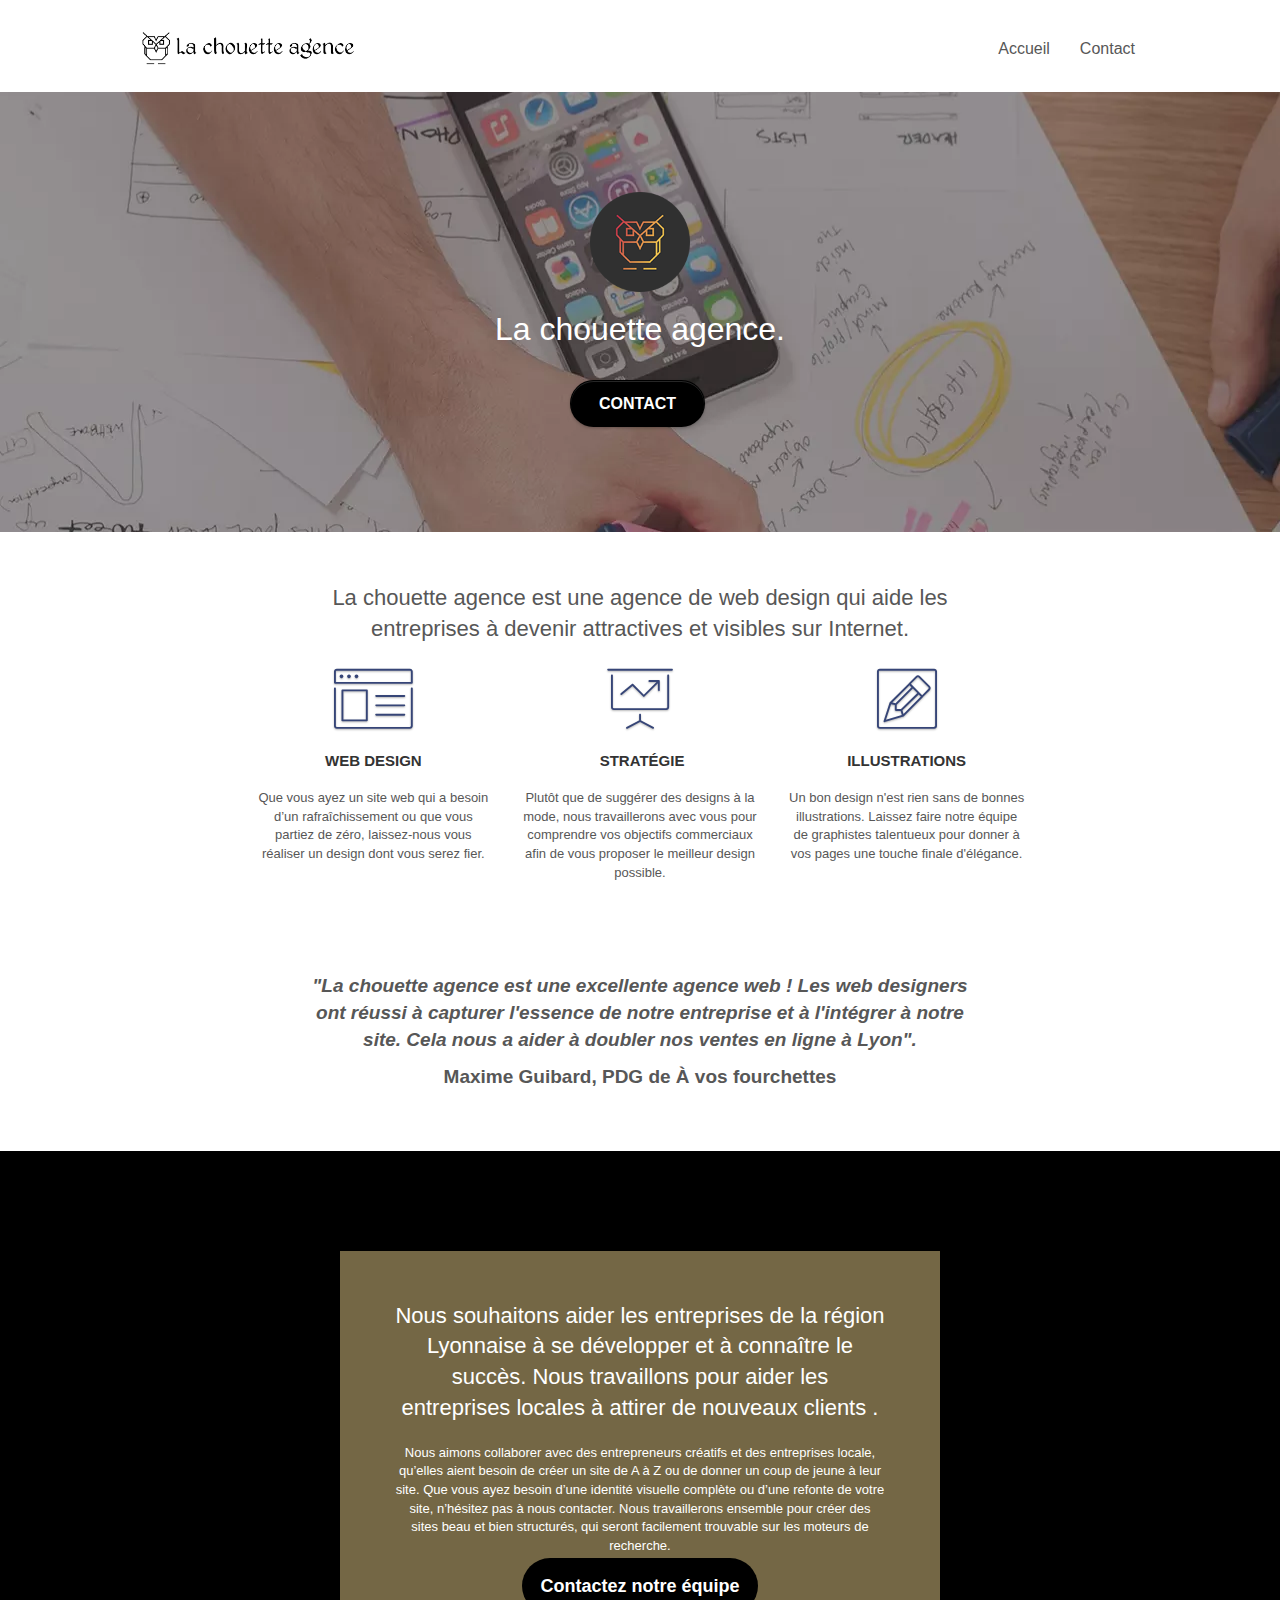
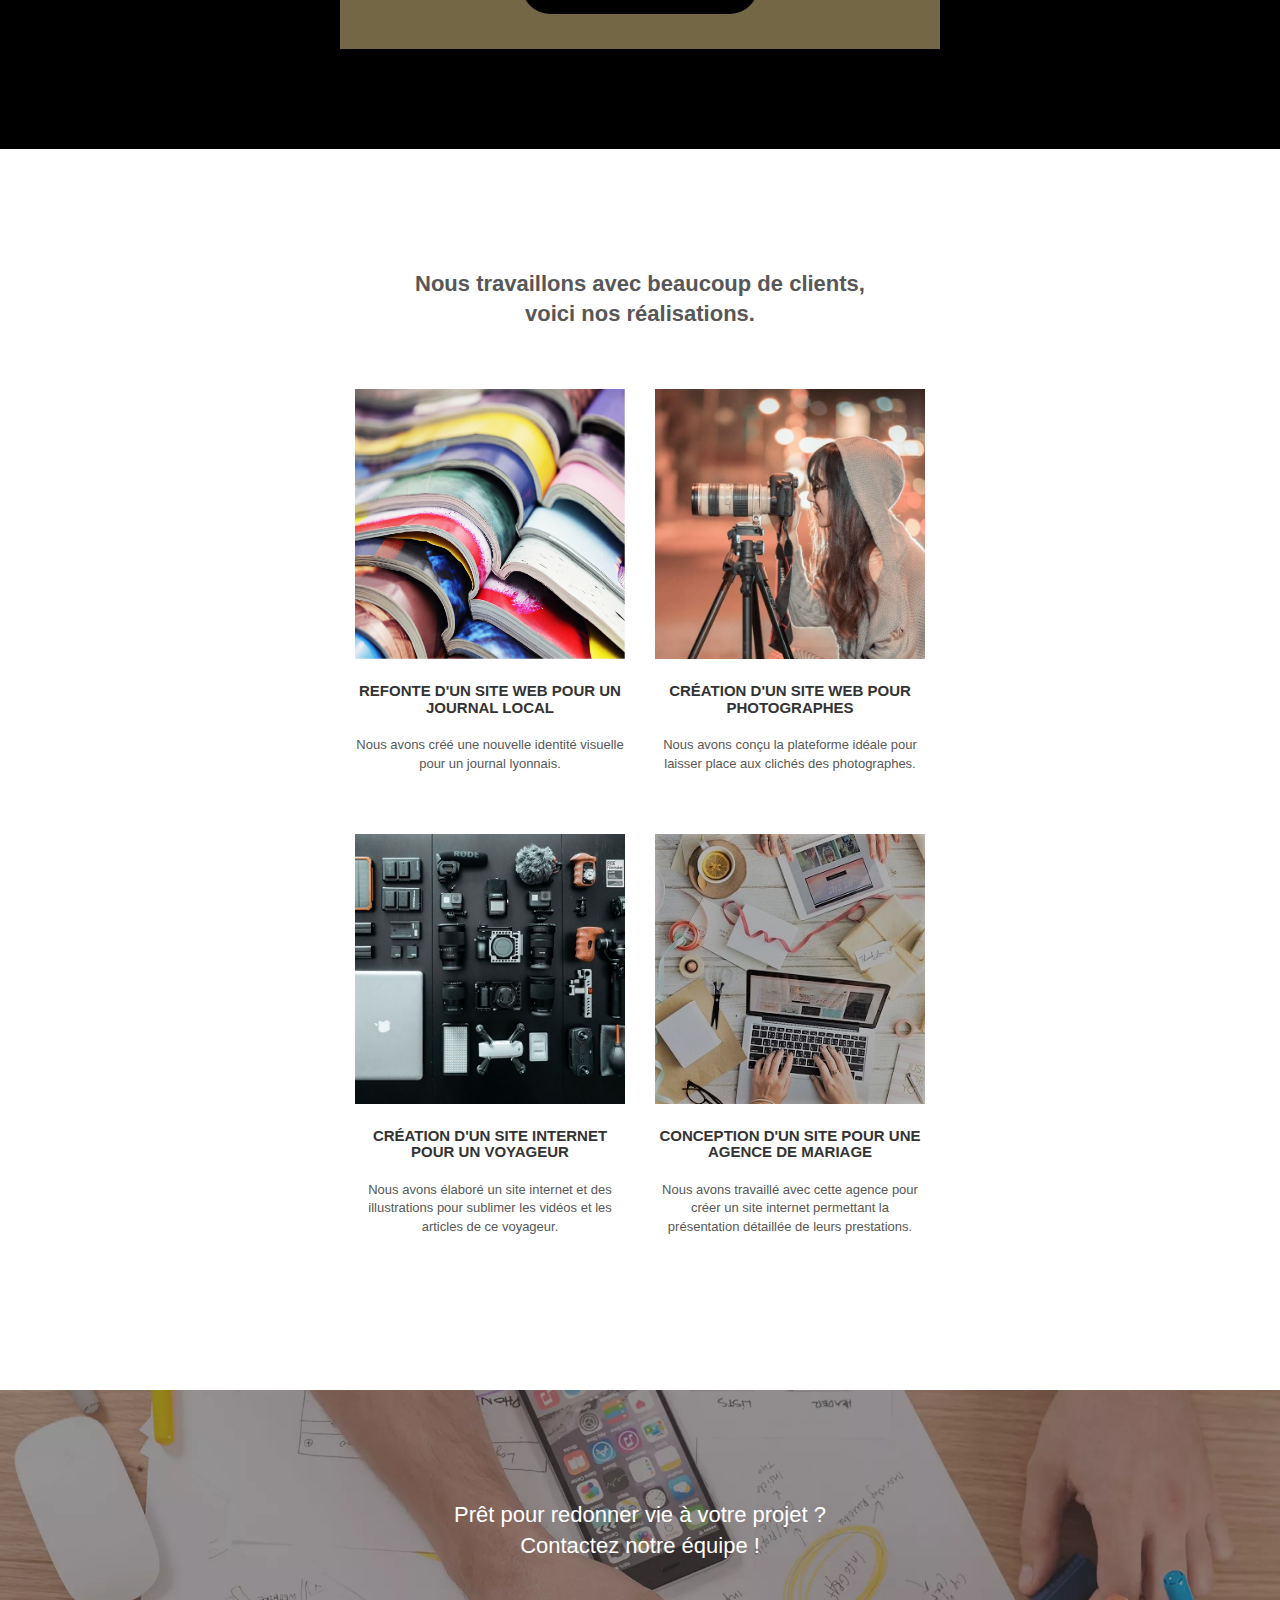
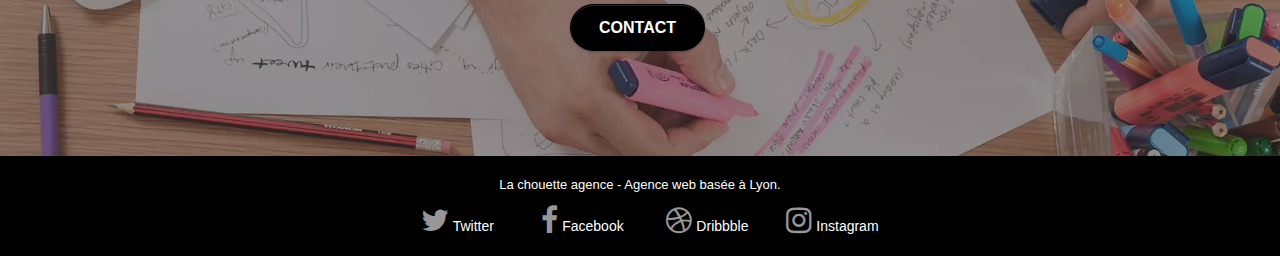
==== index.html @ ac3e1e97 "affichage des bannières" ====
<!DOCTYPE html>
<html lang="fr">
<head>
    <meta charset="utf-8">
	<meta name="description"
    content="La chouette agence est une entreprise de webdesign à Lyon qui aide les entreprises a développer leur image et leur image et leur branding sur internet."
    />
    <meta name="keywords" content="seo, google, chouette, site web, création, site internet, agence design Lyon, agence design Lyonnaise">
    <meta name="viewport" content="width=device-width, initial-scale=1.0, viewport-fit=cover">
    <link rel="shortcut icon" type="image/png" href="favicon.jpg">
    
	<link rel="stylesheet" type="text/css" href="./css/bootstrap.css">
	<link rel="stylesheet" type="text/css" href="./css/style.css">
	<link rel="stylesheet" type="text/css" href="./css/font-awesome.css">
	<link rel="stylesheet" type="text/css" href="./css/et-line.css">
	
    
	<script src="./js/jquery-2.1.0.js"></script>
	<script src="./js/bootstrap.js"></script>
	<script src="./js/blocs.js"></script>
	<script src="./js/jquery.touchSwipe.js" defer></script>
	<script src="./js/gmaps.js"></script>

    <title>La Chouette agence - Entreprise de web design à Lyon</title>	

    
<!-- Analytics -->

<!-- Analytics END -->
    
</head>
<body>
<!-- Principal conteneur -->
<div class="page-container"> </div>
    
<!-- bloc-0 -->
<header class="bloc bgc-white l-bloc" id="bloc-0">
        <div class="container bloc-sm">
        <nav class="navbar row">
            <div class="navbar-header">
            <a class="navbar-brand" href="index.html"
                ><img
                src="/img/la-chouette-agence.png"
                alt="Bannière - La chouette Agence"
                height="40"
            /></a>
            <button
                id="nav-toggle"
                type="button"
                class="ui-navbar-toggle navbar-toggle"
                data-toggle="collapse"
                data-target=".navbar-1"
            >
                <span class="sr-only">Toggle navigation</span
                ><span class="icon-bar"></span><span class="icon-bar"></span
                ><span class="icon-bar"></span>
            </button>
            </div>
            <div class="collapse navbar-collapse navbar-1 special-dropdown-nav">
            <ul class="site-navigation nav navbar-nav">
                <li>
                <a href="index.html">Accueil</a>
                </li>
                <li>
                <a href="page2.html">Contact</a>
                </li>
            </ul>
            </div>
        </nav>
        </div>
    </header>
<!-- bloc-0 END -->

<!-- bloc-1-presentation -->
<main>
	<section
	class="
		bloc
		bgc-dark-slate-blue
		bg-banniere
		d-bloc
		bg-t-edge
		bloc-bg-texture
		texture-paper
		b-parallax
	"
	id="bloc-1-hero"
	>
	<div class="container bloc-lg">
		<div class="row tight-width-whitespace">
		<div class="col-sm-12">
			<img
			src="./img/logo.png"
			class="center-block image-resize-mode"
			width="100"
			alt="Logo - La chouette Agence"
			/>
			<h1 class="text-center hero-bloc-text tc-white">
			La chouette agence.
			</h1>
			<div class="text-center">
			<a
				href="page2.html"
				class="
				btn btn-lg btn-clean btn-rd
				cta-hero
				btn-atomic-tangerine
				"
				id="cta-hero"
				>Contact</a
			>
			</div>
		</div>
		</div>
	</div>
	</section>
<!-- bloc-1-presentation END -->

<!-- bloc-2-services -->
<section class="bloc bgc-white l-bloc" id="bloc-2-services">
	<div class="container bloc-md">
	<div class="row">
		<div class="col-sm-12 text-center">
		<p class="slogan">
			La chouette agence est une agence de web design qui aide les
			entreprises à devenir attractives et visibles sur Internet.
		</p>
		</div>
	</div>
	<div class="row voffset-lg med-width-whitespace">
		<div class="col-sm-4">
		<div class="text-center">
			<span
			class="
				et-icon-browser
				sm-shadow
				icon-dark-slate-blue
				icons
				icon-lg
			"
			></span>
		</div>
		<h3 class="mg-md text-center">Web design</h3>
		<p class="text-center">
			Que vous ayez un site web qui a besoin d&rsquo;un
			rafraîchissement ou que vous partiez de zéro, laissez-nous
			vous réaliser un design dont vous serez fier.
		</p>
		</div>
		<div class="col-sm-4">
		<div class="text-center">
			<span
			class="
				et-icon-presentation
				sm-shadow
				icon-dark-slate-blue
				icons
				icon-lg
			"
			></span>
		</div>
		<h3 class="mg-md text-center">&nbsp;Stratégie</h3>
		<p class="text-center">
			Plutôt que de suggérer des designs à la mode, nous
			travaillerons avec vous pour comprendre vos objectifs
			commerciaux afin de vous proposer le meilleur design
			possible.<br />
		</p>
		</div>
		<div class="col-sm-4">
		<div class="text-center">
			<span
			class="
				et-icon-edit
				sm-shadow
				icon-dark-slate-blue
				icons
				icon-lg
			"
			></span>
		</div>
		<h3 class="mg-md text-center">Illustrations</h3>
		<p class="text-center">
			Un bon design n'est rien sans de bonnes illustrations. Laissez
			faire notre équipe de graphistes talentueux pour donner à vos
			pages une touche finale d'élégance.
		</p>
		</div>
	</div>
	<div class="row voffset-lg voffset">
		<div class="col-xs-12 col-md-8 col-md-offset-2 text-center">
		<p class="citation">
			"La chouette agence est une excellente agence web ! Les web
			designers ont réussi à capturer l'essence de notre entreprise
			et à l'intégrer à notre site. Cela nous a aider à doubler nos
			ventes en ligne à Lyon".
		</p>
		<p class="citation-author">
			Maxime Guibard, PDG de À vos fourchettes
		</p>
		</div>
	</div>
	</div>
</section>
<!-- bloc-2-services END -->

<!-- bloc-3-what-i-do -->
<section
class="
bloc
tc-white
bgc-atomic-tangerine
bg-presentation
d-bloc
bloc-bg-texture
texture-paper
b-parallax
"
id="bloc-3-what-i-do"
>
<div class="container bloc-lg">
<div class="row tight-width-whitespace black-background">
	<div class="col-sm-12">
	<h2 class="mg-md text-center tc-white">
		Nous souhaitons aider les entreprises de la région Lyonnaise à
		se développer et à connaître le succès. Nous travaillons pour
		aider les entreprises locales à attirer de nouveaux clients
		.<br />
	</h2>
	<p class="text-center white">
		Nous aimons collaborer avec des entrepreneurs créatifs et des
		entreprises locale, qu’elles aient besoin de créer un site de
		A à Z ou de donner un coup de jeune à leur site. Que vous ayez
		besoin d’une identité visuelle complète ou d’une refonte de
		votre site, n’hésitez pas à nous contacter. Nous travaillerons
		ensemble pour créer des sites beau et bien structurés, qui
		seront facilement trouvable sur les moteurs de recherche.
		<br /><br /><a class="ltc-white bold-link" href="page2.html"
		>Contactez notre équipe</a
		><br />
	</p>
	</div>
</div>
</div>
</section>
<!-- bloc-3-what-i-do END -->

<!-- bloc-4-portfolio -->
<section
class="bloc bgc-white bg-&-h2-bg bg-repeat l-bloc"
id="bloc-4-portfolio"
>
<div class="container bloc-lg">
<div class="row">
	<div class="col-sm-12 text-center">
	<h2 class="portfolio">
		Nous travaillons avec beaucoup de clients, <br />voici nos réalisations.
	</h2>
	</div>
</div>
<div class="row tight-width-whitespace portfolio-row">
	<div class="col-sm-6">
	<a
		href="#"
		data-lightbox="img/1.webp"
		data-gallery-id="gallery-1"
		data-caption="Refonte d'un site web pour un journal local"
		data-frame="snapshot-lb"
		><img
		src="./img/1.webp"
		alt="Refonte d'un site web pour un journal local"
		class="img-responsive portfolio-thumb"
	/></a>
	<h3 class="mg-md text-center">
		Refonte d'un site web pour un journal local
	</h3>
	<p class="text-center">
		Nous avons créé une nouvelle identité visuelle pour un journal
		lyonnais.
	</p>
	</div>
	<div class="col-sm-6">
	<a
		href="#"
		data-lightbox="/img/2.webp"
		data-gallery-id="gallery-1"
		data-caption="Création d'un site web pour photographes"
		data-frame="snapshot-lb"
		><img
		src="./img/2.webp"
		class="img-responsive portfolio-thumb"
		alt="Création d'un site web pour photographes"
	/></a>
	<h3 class="mg-md text-center">
		Création d'un site web pour photographes
	</h3>
	<p class="text-center">
		Nous avons conçu la plateforme idéale pour laisser place aux
		clichés des photographes.
	</p>
	</div>
</div>
<div class="row tight-width-whitespace portfolio-row">
	<div class="col-sm-6">
	<a
		href="#"
		data-lightbox="/img/3.webp"
		data-gallery-id="gallery-1"
		data-caption="Création d'un site internet pour un voyageur"
		data-frame="snapshot-lb"
		><img
		src="./img/3.webp"
		class="img-responsive portfolio-thumb"
		alt="Création d'un site web pour voyageur"
	/></a>
	<h3 class="mg-md text-center">
		Création d'un site internet pour un voyageur
	</h3>
	<p class="text-center">
		Nous avons élaboré un site internet et des illustrations pour
		sublimer les vidéos et les articles de ce voyageur.
	</p>
	</div>
	<div class="col-sm-6">
	<a
		href="#"
		data-lightbox="./img/4.webp"
		
		data-gallery-id="gallery-1"
		data-caption="Conception d'un site pour une agence de mariage"
		data-frame="snapshot-lb"
		><img
		src="./img/4.webp"
		class="img-responsive portfolio-thumb"
		alt="Création d'un site web pour agence de mariage"
	/></a>
	<h3 class="mg-md text-center">
		Conception d'un site pour une agence de mariage
	</h3>
	<p class="text-center">
		Nous avons travaillé avec cette agence pour créer un site
		internet permettant la présentation détaillée de leurs
		prestations.
	</p>
	</div>
</div>
</div>
</section>
<!-- bloc-4-portfolio END -->

<!-- bloc-5-cta -->
<section
class="
bloc
bgc-dark-slate-blue
bg-banniere
d-bloc
bloc-bg-texture
texture-paper
"
id="bloc-5-cta"
>
<div class="container bloc-lg">
<div class="row">
	<h2 class="mg-md text-center tc-white">
	Prêt pour redonner vie à votre projet ?<br />Contactez notre équipe !
	</h2>
	<div class="col-sm-12 text-center">
	<a
		href="page2.html"
		class="
		btn btn-atomic-tangerine btn-clean btn-rd btn-lg
		cta-hero
		"
		>Contact</a
	>
	</div>
</div>
</div>
</section>
</main>
<!-- bloc-5-cta END -->

<!-- Footer - bloc-8 -->
<footer class="bloc bgc-atomic-tangerine d-bloc" id="bloc-8">
	<div class="container bloc-sm">
	<div class="row">
		<div class="col-sm-12">
		<p class="text-center white">
			La chouette agence - Agence web basée à Lyon.<br />
		</p>
		<div class="row row-no-gutters social">
			<div class="col-sm-3">
			<div class="text-center">
				<a class="social" href="index.html"
				><span class="fa fa-twitter icon-md"></span
				>  Twitter</a>
			</div>
			</div>
			<div class="col-sm-3">
			<div class="text-center">
				<a class="social" href="index.html"
				><span class="fa fa-facebook icon-md"></span
				>  Facebook</a>
			</div>
			</div>
			<div class="col-sm-3">
			<div class="text-center">
				<a class="social" href="index.html"
				><span class="fa fa-dribbble icon-md"></span
				>  Dribbble</a>
			</div>
			</div>
			<div class="col-sm-3">
			<div class="text-center">
				<a class="social" href="index.html"
				><span class="fa fa-instagram icon-md"></span
				>  Instagram</a>
			</div>
			</div>
		</div>
		</div>
	</div>
	</div>
</footer>
<!-- Footer - bloc-8 END -->

<!-- Principal conteneur END -->
    
</body>
</html>
---- css/style.css ----
body {
    margin: 0;
    padding: 0;
    background: #FFF;
    overflow-x: hidden;
    -webkit-font-smoothing: antialiased;
    -moz-osx-font-smoothing: grayscale;
}

a,button {
    transition: all .3s ease-in-out;
    outline: none!important;
}

a:hover {
    text-decoration: none;
    cursor: pointer;
}

#page-loading-blocs-notifaction {
    position: fixed;
    top: 0;
    bottom: 0;
    width: 100%;
    z-index: 100000;
    background: #FFFFFF url("img/pageload-spinner.gif") no-repeat center center;
}

.bloc {
    width: 100%;
    clear: both;
    background: 50% 50% no-repeat;
    padding: 0 50px;
    -webkit-background-size: cover;
    -moz-background-size: cover;
    -o-background-size: cover;
    background-size: cover;
    position: relative;
}

.bloc .container {
    padding-left: 0;
    padding-right: 0;
}

.bloc-lg {
    padding: 100px 50px;
}

.bloc-md {
    padding: 50px;
}

.bloc-sm {
    padding: 20px 50px;
}

.bg-center,
.bg-l-edge,
.bg-r-edge,
.bg-t-edge,
.bg-b-edge,
.bg-tl-edge,
.bg-bl-edge,
.bg-tr-edge,
.bg-br-edge,
.bg-repeat {
    -webkit-background-size: auto!important;
    -moz-background-size: auto!important;
    -o-background-size: auto!important;
    background-size: auto!important;
}

.bg-repeat {
    background: repeat;
}

.bg-t-edge {
    background: top no-repeat;
}

.bloc-bg-texture::before {
    content: "";
    background-size: 2px 2px;
    position: absolute;
    top: 0;
    bottom: 0;
    left: 0;
    right: 0;
}

.texture-paper::before {
    background: url("img/texture-paper.png");
    background-size: 280px 280px;
}

.b-parallax {
    background-attachment: fixed;
}

.d-bloc {
    color: rgba(255, 255, 255, .7);
}

.d-bloc button:hover {
    color: rgba(255, 255, 255, .9);
}

.d-bloc .icon-round,
.d-bloc .icon-square,
.d-bloc .icon-rounded,
.d-bloc .icon-semi-rounded-a,
.d-bloc .icon-semi-rounded-b {
    border-color: rgba(255, 255, 255, .9);
}

.d-bloc .divider-h span {
    border-color: rgba(255, 255, 255, .2);
}

.d-bloc .a-btn,
.d-bloc .navbar a,
.d-bloc .navbar-brand,
.d-bloc a .icon-sm,
.d-bloc a .icon-md,
.d-bloc a .icon-lg,
.d-bloc a .icon-xl,
.d-bloc h1 a,
.d-bloc h2 a,
.d-bloc h3 a,
.d-bloc h4 a,
.d-bloc h5 a,
.d-bloc h6 a,
.d-bloc p a {
    color: rgba(255, 255, 255, .6);
}

.slogan {
    font-size: 22px;
    max-width: 700px;
    margin: auto;

}

.citation {
    font-size: 19px;
    font-weight: bold;
    font-style: italic;

}

.citation-author {
    font-size: 19px;
    font-weight: bold;

}

.portfolio {
    font-weight: 700;
    font-size: 22px;
    line-height: 30px;
    text-transform: initial;

}

.d-bloc .a-btn:hover,
.d-bloc .navbar a:hover,
.d-bloc .navbar-brand:hover,
.d-bloc a:hover .icon-sm,
.d-bloc a:hover .icon-md,
.d-bloc a:hover .icon-lg,
.d-bloc a:hover .icon-xl,
.d-bloc h1 a:hover,
.d-bloc h2 a:hover,
.d-bloc h3 a:hover,
.d-bloc h4 a:hover,
.d-bloc h5 a:hover,
.d-bloc h6 a:hover,
.d-bloc p a:hover {
    color: rgba(255, 255, 255, 1);
}

.d-bloc .navbar-toggle .icon-bar {
    background: rgba(255, 255, 255, 1);
}

.d-bloc .btn-wire,
.d-bloc .btn-wire:hover {
    color: rgba(255, 255, 255, 1);
    border-color: rgba(255, 255, 255, 1);
}

.d-bloc .panel {
    color: rgba(0, 0, 0, .5);
}

.d-bloc .panel button:hover {
    color: rgba(0, 0, 0, .7);
}

.d-bloc .panel icon {
    border-color: rgba(0, 0, 0, .7);
}

.d-bloc .panel .divider-h span {
    border-color: rgba(0, 0, 0, .1);
}

.d-bloc .panel .a-btn {
    color: rgba(0, 0, 0, .6);
}

.d-bloc .panel .a-btn:hover {
    color: rgba(0, 0, 0, 1);
}

.d-bloc .panel .btn-wire,
.d-bloc .panel .btn-wire:hover {
    color: rgba(0, 0, 0, .7);
    border-color: rgba(0, 0, 0, .3);
}

.d-bloc .panel,
.l-bloc {
    color: rgba(0, 0, 0, .5);
}

.d-bloc .panel button:hover,
.l-bloc button:hover {
    color: rgba(0, 0, 0, .7);
}

.l-bloc .icon-round,
.l-bloc .icon-square,
.l-bloc .icon-rounded,
.l-bloc .icon-semi-rounded-a,
.l-bloc .icon-semi-rounded-b {
    border-color: rgba(0, 0, 0, .7);
}

.d-bloc .panel .divider-h span,
.l-bloc .divider-h span {
    border-color: rgba(0, 0, 0, .1);
}

.d-bloc .panel .a-btn,
.l-bloc .a-btn,
.l-bloc .navbar a,
.l-bloc .navbar-brand,
.l-bloc a .icon-sm,
.l-bloc a .icon-md,
.l-bloc a .icon-lg,
.l-bloc a .icon-xl,
.l-bloc h1 a,
.l-bloc h2 a,
.l-bloc h3 a,
.l-bloc h4 a,
.l-bloc h5 a,
.l-bloc h6 a,
.l-bloc p a {
    color: rgba(0, 0, 0, .6);
}

.d-bloc .panel .a-btn:hover,
.l-bloc .a-btn:hover,
.l-bloc .navbar a:hover,
.l-bloc .navbar-brand:hover,
.l-bloc a:hover .icon-sm,
.l-bloc a:hover .icon-md,
.l-bloc a:hover .icon-lg,
.l-bloc a:hover .icon-xl,
.l-bloc h1 a:hover,
.l-bloc h2 a:hover,
.l-bloc h3 a:hover,
.l-bloc h4 a:hover,
.l-bloc h5 a:hover,
.l-bloc h6 a:hover,
.l-bloc p a:hover {
    color: rgba(0, 0, 0, 1);
}

.l-bloc .navbar-toggle .icon-bar {
    color: rgba(0, 0, 0, .6);
}

.d-bloc .panel .btn-wire,
.d-bloc .panel .btn-wire:hover,
.l-bloc .btn-wire,
.l-bloc .btn-wire:hover {
    color: rgba(0, 0, 0, .7);
    border-color: rgba(0, 0, 0, .3);
}

.voffset {
    margin-top: 30px;
}

.voffset-lg {
    margin-top: 80px;
}

.row-no-gutters {
    margin-right: 0;
    margin-left: 0;
}

.row.row-no-gutters > [class^="col-"],
.row.row-no-gutters > [class*=" col-"] {
    padding-right: 0;
    padding-left: 0;
}

#bloc-1-hero h1 {
    font-size: 32px;
}

.navbar {
    margin-bottom: 0;
    z-index: 1;
}

.navbar-brand {
    height: auto;
    padding: 3px 15px;
    font-size: 25px;
    font-weight: normal;
    font-weight: 600;
    line-height: 44px;
}

.navbar-brand img {
    max-height: 200px;
    margin: 0 5px 0 0;
    display: inline;
}

.navbar-brand img[src$=svg] {
    min-width: 100px;
}

.nav-center .navbar-brand img {
    margin: 0;
}

.navbar .nav {
    padding-top: 2px;
    margin-right: -16px;
    float: right;

}

.nav > li {
    float: left;
    margin-top: 4px;
    font-size: 16px;
}

.navbar-nav .open .dropdown-menu > li > a {
    text-align: inherit;
}

.nav > li a:hover,
.nav > li a:focus {
    background: transparent;
}

.navbar-toggle {
    margin: 10px 10px 0 0;
    border: 0px;
}

.navbar-toggle:hover {
    background: transparent!important;
}

.navbar-toggle .icon-bar {
    background-color: rgba(0, 0, 0, .5);
    width: 26px;
}

.nav-invert .navbar .nav {
    float: left;
}

.nav-invert .navbar-header,
.nav-invert .navbar-brand {
    float: right;
    position: relative;

}

@media (min-width: 768px) {
    .site-navigation {
        position: absolute;
        top: 50%;
        right: 20px;
        transform: translate(0, -50%);
        -webkit-transform: translateY(-50%);
    }
    .nav > li .dropdown-menu a,
    .nav > li .dropdown-menu a:hover {
        color: #484848;
    }
    .nav-invert .site-navigation {
        left: 0;
        right: 0;
    }
    .nav-center {
        text-align: center;
    }
    .nav-center .navbar-header {
        width: 100%;
    }
    .nav-center .navbar-header,
    .nav-center .navbar-brand,
    .nav-center .nav > li {
        float: none;
        display: inline-block;
    }
    .nav-center .site-navigation {
        position: relative;
        width: 100%;
        right: 0;
        margin-right: 0px;
        margin-top: 20px;
    }
    .nav-center.mini-nav .navbar-toggle {
        float: none;
        margin: 10px auto 0;
    }
}

.nav > li > .dropdown a {
    background: none!important;
    display: block;
    padding: 14px 15px;
}

nav .caret {
    margin: 0 5px;
}

.dropdown-menu .dropdown-menu {
    top: -8px;
    left: 100%;
}

.dropdown-menu .dropmenu-flow-right {
    top: 100%;
    left: 0;
    margin-left: -1px;
    border-top-left-radius: 0;
    border-top-right-radius: 0;
}

.dropdown-menu .dropdown span {
    border: 4px solid black;
    border-top-color: transparent;
    border-right-color: transparent;
    border-bottom-color: transparent;
    margin: 6px -5px 0 0!important;
    float: right;
}

.mg-md {
    margin-top: 10px;
    margin-bottom: 20px;
}

.mg-lg {
    margin-top: 10px;
    margin-bottom: 40px;
}

.btn {
    margin: 0 5px 5px 0;
}

.btn.pull-right {
    margin: 0 0 5px 5px;
}

.btn-d,
.btn-d:hover,
.btn-d:focus {
    color: #FFF;
    background: rgba(0, 0, 0, .3);
}

button {
    outline: none!important;
}

.btn-rd {
    border-radius: 40px;
}

.btn-clean {
    border: 1px solid rgba(0, 0, 0, .08);
    border-bottom-color: rgba(0, 0, 0, .1);
    text-shadow: 0 1px 0 rgba(0, 0, 1, .1);
    box-shadow: 0 1px 3px rgba(0, 0, 1, .25), inset 0 1px 0 0 rgba(255, 255, 255, .15);
}

.icon-md {
    font-size: 30px!important;
}

.icon-lg {
    font-size: 60px!important;
}

.sm-shadow {
    text-shadow: 0 1px 2px rgba(0, 0, 0, .3);
}

.panel-sq,
.panel-sq .panel-heading,
.panel-sq .panel-footer {
    border-radius: 0;
}

.panel-rd {
    border-radius: 30px;
}

.panel-rd .panel-heading {
    border-radius: 29px 29px 0 0;
}

.panel-rd .panel-footer {
    border-radius: 0 0 29px 29px;
}

.form-control {
    border-color: rgba(0, 0, 0, .1);
    box-shadow: none;
}

.scrollToTop {
    width: 40px;
    height: 40px;
    position: fixed;
    bottom: 20px;
    right: 20px;
    opacity: 1;
    z-index: 500;
    transition: all .3s ease-in-out;
    background: #000;
}

.scrollToTop span {
    margin-top: 6px;
    color: white;
}

.showScrollTop {
    font-size: 14px;
    opacity: 1;
}

a[data-lightbox] {
    position: relative;
    display: block;
    text-align: center;
}

a[data-lightbox]:hover::before {
    content: "+";
    font-family: "HelveticaNeue-Light", "Helvetica Neue Light", "Helvetica Neue", Helvetica, Arial;
    font-size: 32px;
    width: 50px;
    height: 50px;
    margin-left: -25px;
    border-radius: 50%;
    background: rgba(0, 0, 0, .6);
    color: #FFF;
    font-weight: 100;
    z-index: 1;
    position: absolute;
    top: 50%;
    transform: translateY(-50%);
    -webkit-transform: translateY(-50%);
}

a[data-lightbox]:hover img {
    opacity: 0.6;
    -webkit-animation-fill-mode: none;
    animation-fill-mode: none;
}

#lightbox-modal {
    display: flex;
    align-items: center;
}

#lightbox-modal .modal-dialog {
    width: 90%;
    max-width: 900px;
    margin: 0 auto 0;
}

#lightbox-modal .modal-dialog img {
    max-height: 90vh;
    margin: 0 auto;
}

.lightbox-caption {
    padding: 20px;
    color: #FFF;
    background: rgba(0, 0, 0, .5);
    position: absolute;
    left: 15px;
    right: 15px;
    bottom: 5px;
}

.close-lightbox {
    color: #FFF;
    font-size: 30px;
    position: absolute;
    top: 20px;
    right: 20px;
    z-index: 20;
    background: rgba(0, 0, 0, .5);
    border: none;
    line-height: 30px;
    padding: 0 9px 5px;
    opacity: 0.3;
}

.close-lightbox:hover,
.next-lightbox:hover,
.prev-lightbox:hover {
    opacity: 1.0;
    color: #FFF;
}

.next-lightbox,
.prev-lightbox {
    font-size: 20px;
    color: rgba(255, 255, 255, .9);
    background: rgba(0, 0, 0, .5);
    transition: all .2s ease-in-out;
    position: absolute;
    top: 45%;
    z-index: 1;
    opacity: 0.4;
}

.next-lightbox {
    padding: 6px 8px 1px 13px;
    right: 25px;
}

.prev-lightbox {
    padding: 6px 13px 1px 10px;
    left: 25px;
}

.snapshot-lb .modal-body {
    padding-bottom: 45px;
}

.snapshot-lb .lightbox-caption {
    padding: 0;
    color: rgba(0, 0, 0, .5);
    background: none;
}

h1,
h2,
h3,
h4,
h5,
h6,
p,
label,
.btn,
a {
    font-family: "helvetica";
    font-weight: 400;
    color: #575757!important;
}

.container {
    max-width: 1000px;
}

.hero-bloc-text {
    font-size: 38px;
}

.hero-bloc-text-sub {
    font-size: 36px;
}

.statement-bloc-text {
    line-height: 26px;
    font-style: italic;
    font-size: 20px;
    text-align: center;
    font-weight: lighter;
    max-width: 520px;
    margin: auto auto auto auto;
}

p {
    font-size: 13px;
}

.tight-width-whitespace {
    max-width: 600px;
    margin: auto auto auto auto;
}

.h1 {
    font-size: 20px;
    font-family: "Open Sans";
}

.cta-hero {
    margin-top: 22px;
    color: #FFFFFF!important;
    background: black !important;
    text-transform: uppercase;
    padding: 12px 28px 12px 28px;
    font-size: 16px;
    font-weight: 700;
}

.social {
    color: white !important;
    max-width: 500px;
    margin: auto auto auto auto;

}

.social a {
    color: white !important;
    padding-left: 10px;
}

h2 {
    font-size: 22px;
    line-height: 1.4em;
}

h3 {
    font-size: 15px;
    text-transform: uppercase;
    font-weight: 700;
    color: #333333!important;
}

.med-width-whitespace {
    max-width: 800px;
    margin: auto auto auto auto;
    box-shadow: 0px 0px 0px #000000;
}

h1 {
    color: #333333!important;
}

h4 {
    color: #333333!important;
}

.icons {
    margin-bottom: 14px;
    margin-top: 24px;
}

.white {
    color: #FFFFFF!important;
}

.portfolio-thumb {
    margin-bottom: 24px;
}

.portfolio-row {
    margin-bottom: 44px;
    margin-top: 50px;
}

.avatar {
    box-shadow: 0px 4px 9px rgba(0, 0, 0, 0.3);
}

.black-background {
    background-color: rgba(165, 147, 99, 0.7);
    padding: 40px 40px 40px 40px;
}

.bold-link {
    font-size: 18px;
    padding: 18px;
    border-radius: 200px;
    background: black;
    margin: 20px !important;
    font-weight: 700;

}

.bold-link:hover{
    background: white !important;
    color: black !important;
    transition: 0.3s;
}

.bold-link:hover a{
    background: white !important;
    color: black !important;
    transition: 0.3s;
}

.bgc-white {
    background-color: #FFFFFF;
}

.bgc-dark-slate-blue {
    background-color: #364577;
}

.bgc-atomic-tangerine {
    background-color:black !important;
}

.tc-white {
    color:white!important;
}

.btn-atomic-tangerine {
    background: #F3976C;
    color: #FFFFFF!important;
}

.btn-atomic-tangerine:hover {
    background:white!important;
    color:black!important;
}

.ltc-white {
    color: #FFFFFF!important;
}

.ltc-white:hover {
    color: #cccccc!important;
}

.ltc-atomic-tangerine {
    color: #F3976C!important;
}

.ltc-atomic-tangerine:hover {
    color: #c27956!important;
}

.icon-dark-slate-blue {
    color: #364577!important;
    border-color: #364577!important;
}

.bg-dots-bg {
    background-image: url("../img/dots-bg.png");
}

.bg-lines-h2-bg {
    background-image: url("../img/lines-h2-bg.png");
}

.bg-banniere {
    background-image: url("../img/la-chouette-agence-banniere.webp");
}

.bg-presentation {
    background-image: url("../img/image-de-presentation.webp");
}

@media (max-width: 1024px) {
    .bloc {
        padding-left: 20px;
        padding-right: 20px;
    }
    .bloc.full-width-bloc,
    .bloc-tile-2.full-width-bloc .container,
    .bloc-tile-3.full-width-bloc .container,
    .bloc-tile-4.full-width-bloc .container {
        padding-left: 0;
        padding-right: 0;
    }
}

@media (max-width: 992px) and (min-width: 768px) {
    .navbar .nav {
        max-width: 80%
    }
    .nav-center.navbar .nav {
        max-width: 100%
    }
}

@media only screen and (min-width: 768px) and (max-width: 1024px) and (orientation: landscape) {
    .b-parallax {
        background-attachment: scroll;
    }
}

@media only screen and (min-width: 1024px) and (max-width: 1366px) and (-webkit-min-device-pixel-ratio: 1.5) {
    .b-parallax {
        background-attachment: scroll;
    }
}

@media (max-width: 991px) {
    .container {
        width: 100%;
    }
    .b-parallax {
        background-attachment: scroll;
    }
    .page-container,
    #hero-bloc {
        overflow-x: hidden;
        position: relative;
    }
    .bloc {
        padding-left: 0;
        padding-right: 0;
    }
    .bloc-group,
    .bloc-group .bloc {
        display: block;
        width: 100%;
    }
    .bloc-fill-screen .fill-bloc-top-edge,
    .bloc-fill-screen .fill-bloc-bottom-edge {
        padding: 0 20px;
        padding-left: 0;
        padding-right: 0;
    }
}

@media (max-width: 767px) {
    .page-container {
        overflow-x: hidden;
        position: relative;
    }
    h1,
    h2,
    h3,
    h4,
    h5,
    h6,
    p,
    #disqus_thread {
        padding-left: 10px!important;
        padding-right: 10px!important;
    }
    .b-parallax {
        background-attachment: scroll;
    }
    .navbar .nav {
        padding-top: 0;
        border-top: 1px solid rgba(0, 0, 0, .2);
        float: none!important;
    }
    .navbar.row {
        margin-left: 0;
        margin-right: 0;
    }
    .site-navigation {
        position: inherit;
        transform: none;
        -webkit-transform: none;
        -ms-transform: none;
    }
    .nav > li {
        margin-top: 0;
        border-bottom: 1px solid rgba(0, 0, 0, .1);
        background: rgba(0, 0, 0, .05);
        text-align: left;
        padding-left: 15px;
        width: 100%;
    }
    .nav > li:hover {
        background: rgba(0, 0, 0, .08);
    }
    .dropdown .dropdown a .caret {
        float: none;
        margin: 5px 0 0 10px!important;
        border: 4px solid black;
        border-bottom-color: transparent;
        border-right-color: transparent;
        border-left-color: transparent;
    }
    #hero-bloc .navbar .nav {
        background: rgba(0, 0, 0, .8);
    }
    #hero-bloc .navbar .nav a {
        color: rgba(255, 255, 255, .6);
    }
    .hero {
        padding: 50px 0;
    }
    .hero-nav {
        left: -1px;
        right: -1px;
    }
    .navbar-collapse {
        padding: 0;
        overflow-x: hidden;
        -webkit-box-shadow: none;
        box-shadow: none;
    }
    .navbar-brand img {
        max-height: 40px;
        width: auto;
    }
    .nav-invert .navbar-header {
        float: none;
        width: 100%;
    }
    .nav-invert .navbar-toggle {
        float: left;
        margin-left: 10px;
    }
    .bloc {
        padding-left: 0;
        padding-right: 0;
    }
    .bloc-xxl,
    .bloc-xl,
    .bloc-lg {
        padding: 40px 0;
    }
    .bloc-sm,
    .bloc-md {
        padding-left: 0;
        padding-right: 0;
    }
    .bloc-tile-2 .container,
    .bloc-tile-3 .container,
    .bloc-tile-4 .container,
    .bloc-fill-screen .fill-bloc-top-edge,
    .bloc-fill-screen .fill-bloc-bottom-edge {
        padding-left: 0;
        padding-right: 0;
    }
    .a-block {
        padding: 0 10px;
    }

    .voffset {
        margin-top: 5px;
    }
    .voffset-md {
        margin-top: 20px;
    }
    .voffset-lg {
        margin-top: 30px;
    }
    form {
        padding: 5px;
    }
    .close-lightbox {
        display: inline-block;
    }
    .blocsapp-device-iphone5 {
        background-size: 216px 425px;
        padding-top: 60px;
        width: 216px;
        height: 425px;
    }
    .blocsapp-device-iphone5 img {
        width: 180px;
        height: 320px;
    }
}

@media (max-width: 400px) {
    .bloc {
        padding-left: 0;
        padding-right: 0;
    }
}

@media (max-width: 767px) {
    .bloc-mob-center-text {
        text-align: center;
    }
}
---- css/et-line.css ----
@font-face {
    font-family: et-line;
    src: url(../fonts/et-line.eot);
    src: url(../fonts/et-line.eot?#iefix) format('embedded-opentype'), url(../fonts/et-line.woff) format('woff'), url(../fonts/et-line.ttf) format('truetype'), url(../fonts/et-line.svg#et-line) format('svg');
    font-weight: 400;
    font-style: normal
}

.et-icon-adjustments,
.et-icon-alarmclock,
.et-icon-anchor,
.et-icon-aperture,
.et-icon-attachment,
.et-icon-bargraph,
.et-icon-basket,
.et-icon-beaker,
.et-icon-bike,
.et-icon-book-open,
.et-icon-briefcase,
.et-icon-browser,
.et-icon-calendar,
.et-icon-camera,
.et-icon-caution,
.et-icon-chat,
.et-icon-circle-compass,
.et-icon-clipboard,
.et-icon-clock,
.et-icon-cloud,
.et-icon-compass,
.et-icon-desktop,
.et-icon-dial,
.et-icon-document,
.et-icon-documents,
.et-icon-download,
.et-icon-dribbble,
.et-icon-edit,
.et-icon-envelope,
.et-icon-expand,
.et-icon-facebook,
.et-icon-flag,
.et-icon-focus,
.et-icon-gears,
.et-icon-genius,
.et-icon-gift,
.et-icon-global,
.et-icon-globe,
.et-icon-googleplus,
.et-icon-grid,
.et-icon-happy,
.et-icon-hazardous,
.et-icon-heart,
.et-icon-hotairballoon,
.et-icon-hourglass,
.et-icon-key,
.et-icon-laptop,
.et-icon-layers,
.et-icon-lifesaver,
.et-icon-lightbulb,
.et-icon-linegraph,
.et-icon-linkedin,
.et-icon-lock,
.et-icon-magnifying-glass,
.et-icon-map,
.et-icon-map-pin,
.et-icon-megaphone,
.et-icon-mic,
.et-icon-mobile,
.et-icon-newspaper,
.et-icon-notebook,
.et-icon-paintbrush,
.et-icon-paperclip,
.et-icon-pencil,
.et-icon-phone,
.et-icon-picture,
.et-icon-pictures,
.et-icon-piechart,
.et-icon-presentation,
.et-icon-pricetags,
.et-icon-printer,
.et-icon-profile-female,
.et-icon-profile-male,
.et-icon-puzzle,
.et-icon-quote,
.et-icon-recycle,
.et-icon-refresh,
.et-icon-ribbon,
.et-icon-rss,
.et-icon-sad,
.et-icon-scissors,
.et-icon-scope,
.et-icon-search,
.et-icon-shield,
.et-icon-speedometer,
.et-icon-strategy,
.et-icon-streetsign,
.et-icon-tablet,
.et-icon-target,
.et-icon-telescope,
.et-icon-toolbox,
.et-icon-tools,
.et-icon-tools-2,
.et-icon-trophy,
.et-icon-tumblr,
.et-icon-twitter,
.et-icon-upload,
.et-icon-video,
.et-icon-wallet,
.et-icon-wine {
    font-family: et-line;
    speak: none;
    font-style: normal;
    font-weight: 400;
    font-variant: normal;
    text-transform: none;
    line-height: 1;
    -webkit-font-smoothing: antialiased;
    -moz-osx-font-smoothing: grayscale;
    display: inline-block
}

.et-icon-mobile:before {
    content: "\e000"
}

.et-icon-laptop:before {
    content: "\e001"
}

.et-icon-desktop:before {
    content: "\e002"
}

.et-icon-tablet:before {
    content: "\e003"
}

.et-icon-phone:before {
    content: "\e004"
}

.et-icon-document:before {
    content: "\e005"
}

.et-icon-documents:before {
    content: "\e006"
}

.et-icon-search:before {
    content: "\e007"
}

.et-icon-clipboard:before {
    content: "\e008"
}

.et-icon-newspaper:before {
    content: "\e009"
}

.et-icon-notebook:before {
    content: "\e00a"
}

.et-icon-book-open:before {
    content: "\e00b"
}

.et-icon-browser:before {
    content: "\e00c"
}

.et-icon-calendar:before {
    content: "\e00d"
}

.et-icon-presentation:before {
    content: "\e00e"
}

.et-icon-picture:before {
    content: "\e00f"
}

.et-icon-pictures:before {
    content: "\e010"
}

.et-icon-video:before {
    content: "\e011"
}

.et-icon-camera:before {
    content: "\e012"
}

.et-icon-printer:before {
    content: "\e013"
}

.et-icon-toolbox:before {
    content: "\e014"
}

.et-icon-briefcase:before {
    content: "\e015"
}

.et-icon-wallet:before {
    content: "\e016"
}

.et-icon-gift:before {
    content: "\e017"
}

.et-icon-bargraph:before {
    content: "\e018"
}

.et-icon-grid:before {
    content: "\e019"
}

.et-icon-expand:before {
    content: "\e01a"
}

.et-icon-focus:before {
    content: "\e01b"
}

.et-icon-edit:before {
    content: "\e01c"
}

.et-icon-adjustments:before {
    content: "\e01d"
}

.et-icon-ribbon:before {
    content: "\e01e"
}

.et-icon-hourglass:before {
    content: "\e01f"
}

.et-icon-lock:before {
    content: "\e020"
}

.et-icon-megaphone:before {
    content: "\e021"
}

.et-icon-shield:before {
    content: "\e022"
}

.et-icon-trophy:before {
    content: "\e023"
}

.et-icon-flag:before {
    content: "\e024"
}

.et-icon-map:before {
    content: "\e025"
}

.et-icon-puzzle:before {
    content: "\e026"
}

.et-icon-basket:before {
    content: "\e027"
}

.et-icon-envelope:before {
    content: "\e028"
}

.et-icon-streetsign:before {
    content: "\e029"
}

.et-icon-telescope:before {
    content: "\e02a"
}

.et-icon-gears:before {
    content: "\e02b"
}

.et-icon-key:before {
    content: "\e02c"
}

.et-icon-paperclip:before {
    content: "\e02d"
}

.et-icon-attachment:before {
    content: "\e02e"
}

.et-icon-pricetags:before {
    content: "\e02f"
}

.et-icon-lightbulb:before {
    content: "\e030"
}

.et-icon-layers:before {
    content: "\e031"
}

.et-icon-pencil:before {
    content: "\e032"
}

.et-icon-tools:before {
    content: "\e033"
}

.et-icon-tools-2:before {
    content: "\e034"
}

.et-icon-scissors:before {
    content: "\e035"
}

.et-icon-paintbrush:before {
    content: "\e036"
}

.et-icon-magnifying-glass:before {
    content: "\e037"
}

.et-icon-circle-compass:before {
    content: "\e038"
}

.et-icon-linegraph:before {
    content: "\e039"
}

.et-icon-mic:before {
    content: "\e03a"
}

.et-icon-strategy:before {
    content: "\e03b"
}

.et-icon-beaker:before {
    content: "\e03c"
}

.et-icon-caution:before {
    content: "\e03d"
}

.et-icon-recycle:before {
    content: "\e03e"
}

.et-icon-anchor:before {
    content: "\e03f"
}

.et-icon-profile-male:before {
    content: "\e040"
}

.et-icon-profile-female:before {
    content: "\e041"
}

.et-icon-bike:before {
    content: "\e042"
}

.et-icon-wine:before {
    content: "\e043"
}

.et-icon-hotairballoon:before {
    content: "\e044"
}

.et-icon-globe:before {
    content: "\e045"
}

.et-icon-genius:before {
    content: "\e046"
}

.et-icon-map-pin:before {
    content: "\e047"
}

.et-icon-dial:before {
    content: "\e048"
}

.et-icon-chat:before {
    content: "\e049"
}

.et-icon-heart:before {
    content: "\e04a"
}

.et-icon-cloud:before {
    content: "\e04b"
}

.et-icon-upload:before {
    content: "\e04c"
}

.et-icon-download:before {
    content: "\e04d"
}

.et-icon-target:before {
    content: "\e04e"
}

.et-icon-hazardous:before {
    content: "\e04f"
}

.et-icon-piechart:before {
    content: "\e050"
}

.et-icon-speedometer:before {
    content: "\e051"
}

.et-icon-global:before {
    content: "\e052"
}

.et-icon-compass:before {
    content: "\e053"
}

.et-icon-lifesaver:before {
    content: "\e054"
}

.et-icon-clock:before {
    content: "\e055"
}

.et-icon-aperture:before {
    content: "\e056"
}

.et-icon-quote:before {
    content: "\e057"
}

.et-icon-scope:before {
    content: "\e058"
}

.et-icon-alarmclock:before {
    content: "\e059"
}

.et-icon-refresh:before {
    content: "\e05a"
}

.et-icon-happy:before {
    content: "\e05b"
}

.et-icon-sad:before {
    content: "\e05c"
}

.et-icon-facebook:before {
    content: "\e05d"
}

.et-icon-twitter:before {
    content: "\e05e"
}

.et-icon-googleplus:before {
    content: "\e05f"
}

.et-icon-rss:before {
    content: "\e060"
}

.et-icon-tumblr:before {
    content: "\e061"
}

.et-icon-linkedin:before {
    content: "\e062"
}

.et-icon-dribbble:before {
    content: "\e063"
}
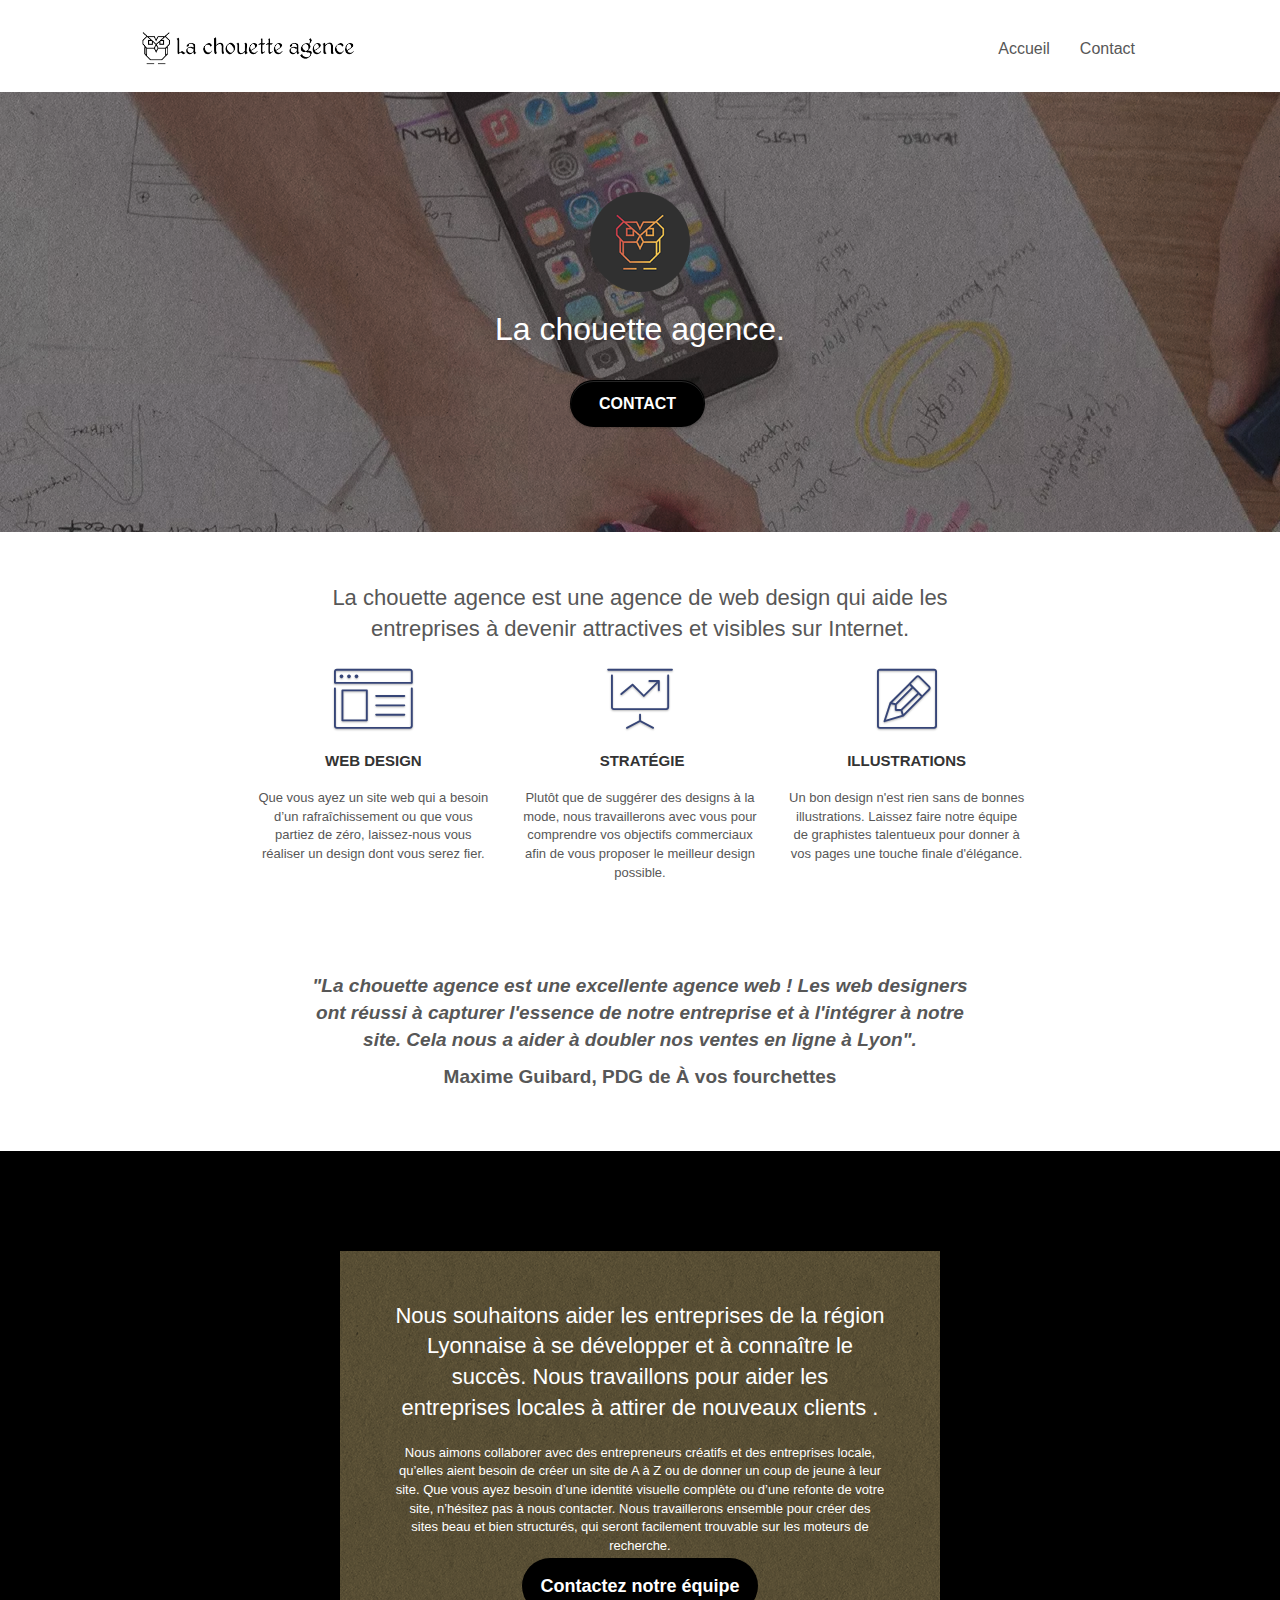
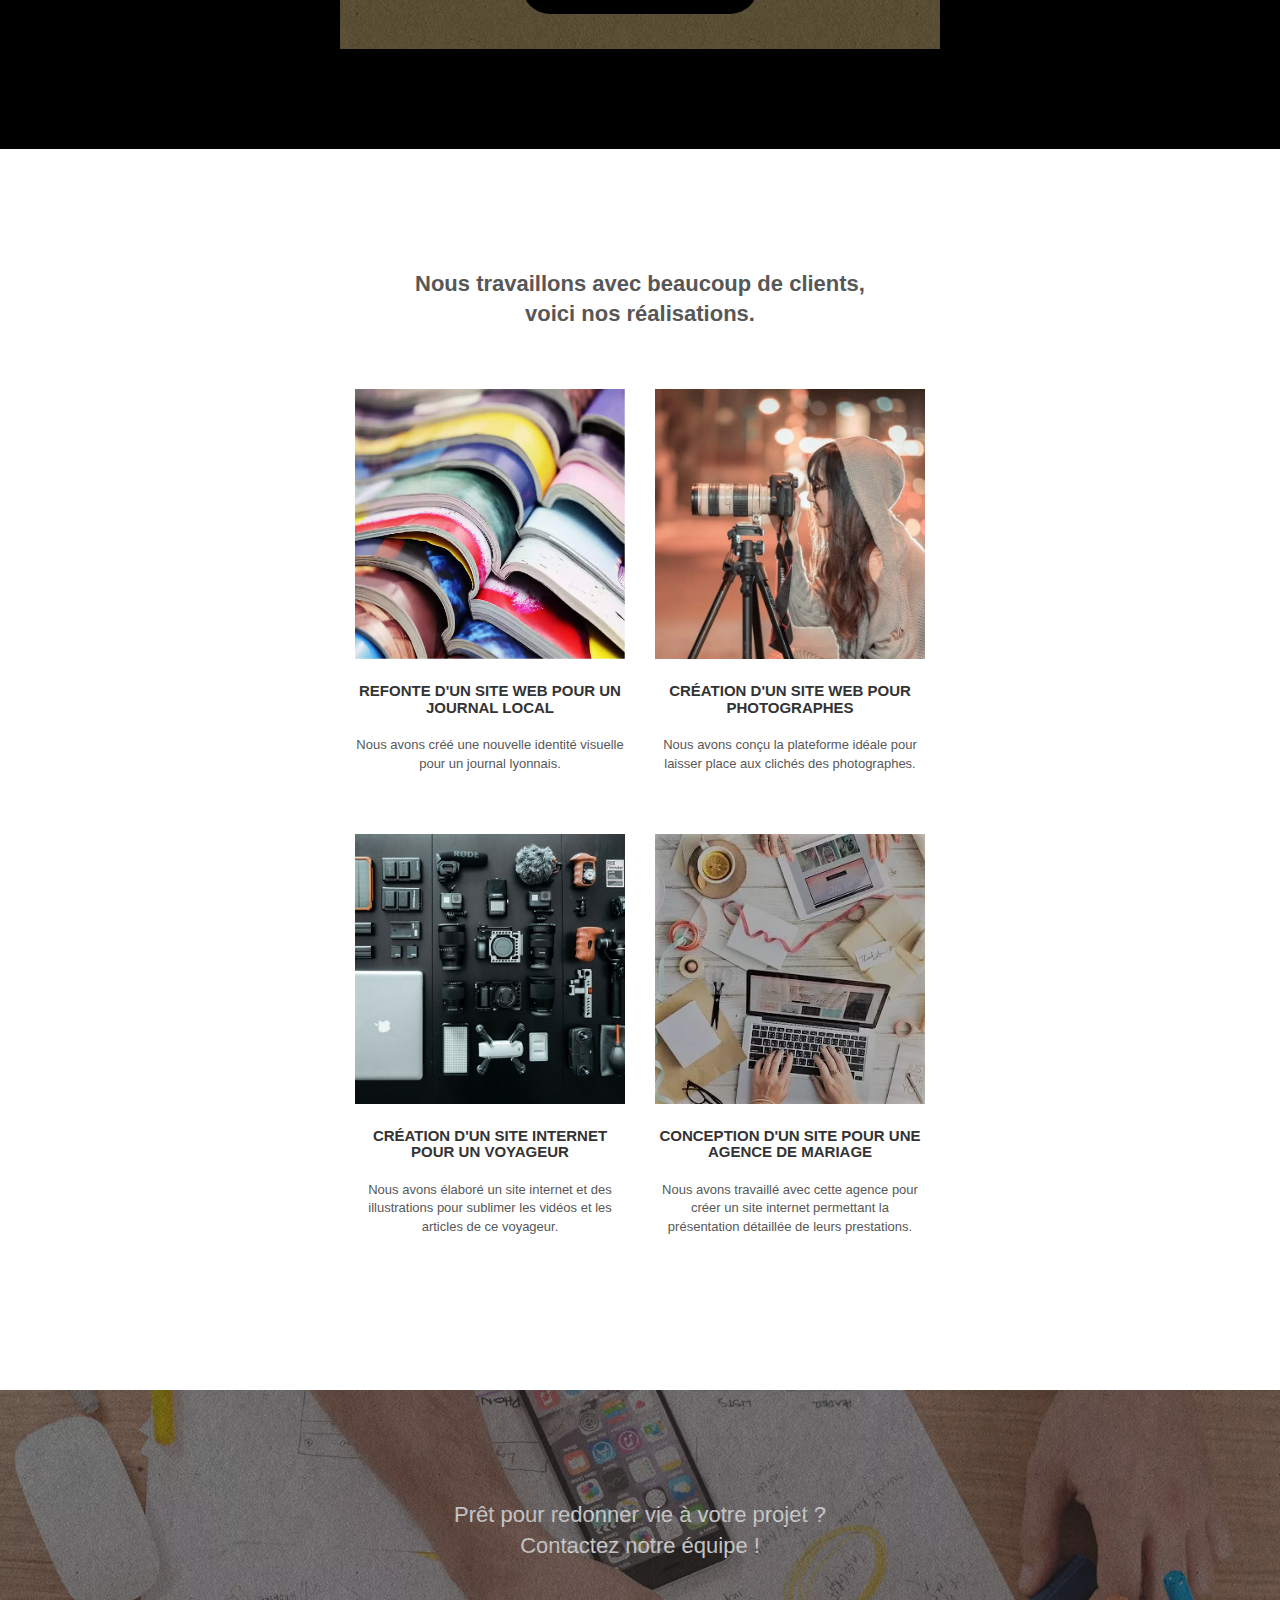
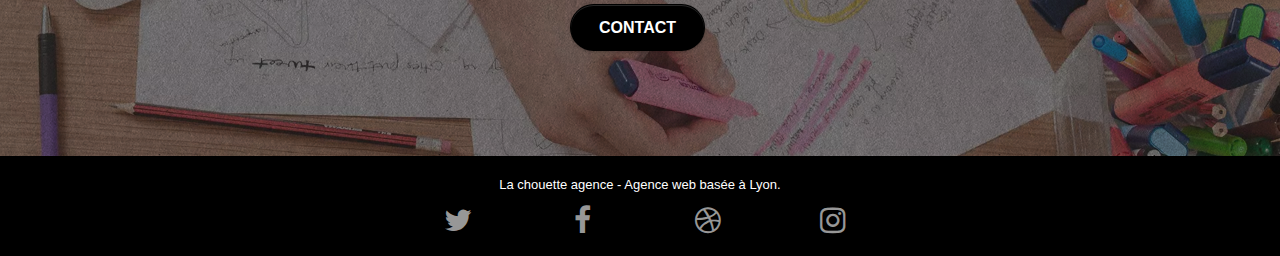
==== commit 6b10bc88: "amélioration des icones" ====
--- a/index.html
+++ b/index.html
@@ -4,8 +4,8 @@
     <meta charset="utf-8">
 	<meta name="description"
     content="La chouette agence est une entreprise de webdesign à Lyon qui aide les entreprises a développer leur image et leur image et leur branding sur internet."
-    />
-    <meta name="keywords" content="seo, google, chouette, site web, création, site internet, agence design Lyon, agence design Lyonnaise">
+	/>
+    <meta name="keywords" content="seo, google, chouette, site web, création, site internet, agence design Lyon, créer, aide, développer,Entreprise webdesign Lyon">
     <meta name="viewport" content="width=device-width, initial-scale=1.0, viewport-fit=cover">
     <link rel="shortcut icon" type="image/png" href="favicon.jpg">
     
@@ -40,7 +40,7 @@
             <div class="navbar-header">
             <a class="navbar-brand" href="index.html"
                 ><img
-                src="/img/la-chouette-agence.png"
+                src="./img/la-chouette-agence.png"
                 alt="Bannière - La chouette Agence"
                 height="40"
             /></a>
@@ -391,32 +391,24 @@
 		</p>
 		<div class="row row-no-gutters social">
 			<div class="col-sm-3">
-			<div class="text-center">
-				<a class="social" href="index.html"
-				><span class="fa fa-twitter icon-md"></span
-				>  Twitter</a>
-			</div>
+				<div class="text-center">
+					<a class="twitter" href="https://twitter.com/?lang=fr"><i class="fa fa-twitter icon-md" aria-hidden="true"><span class="sr-only">twitter</span></i></a>
+				</div>
 			</div>
 			<div class="col-sm-3">
-			<div class="text-center">
-				<a class="social" href="index.html"
-				><span class="fa fa-facebook icon-md"></span
-				>  Facebook</a>
-			</div>
+				<div class="text-center">
+					<a class="facebook" href="https://www.facebook.com/"><i class="fa fa-facebook icon-md" aria-hidden="true"><span class="sr-only">facebook</span></i></a>
+				</div>
 			</div>
 			<div class="col-sm-3">
-			<div class="text-center">
-				<a class="social" href="index.html"
-				><span class="fa fa-dribbble icon-md"></span
-				>  Dribbble</a>
-			</div>
+				<div class="text-center">
+					<a class="dribble" href="https://dribbble.com/"><i class="fa fa-dribbble icon-md" aria-hidden="true"><span class="sr-only">dribbble</span></i></a>
+				</div>
 			</div>
 			<div class="col-sm-3">
-			<div class="text-center">
-				<a class="social" href="index.html"
-				><span class="fa fa-instagram icon-md"></span
-				>  Instagram</a>
-			</div>
+				<div class="text-center">
+					<a class="instagram" href="https://www.instagram.com/accounts/login/"><i class="fa fa-instagram icon-md" aria-hidden="true"><span class="sr-only">instagram</span></i></a>
+				</div>
 			</div>
 		</div>
 		</div>
--- a/css/style.css
+++ b/css/style.css
@@ -10,6 +10,14 @@
 a,button {
     transition: all .3s ease-in-out;
     outline: none!important;
+}
+
+.sr-only {
+    height: 1px;
+    width: 1px;
+    clip: rect(1px, 1px, 1px, 1px);
+    overflow: hidden;
+    position: absolute;
 }
 
 a:hover {
@@ -90,7 +98,7 @@
 }
 
 .texture-paper::before {
-    background: url("img/texture-paper.png");
+    background: url("../img/texture-paper.png");
     background-size: 280px 280px;
 }
 
@@ -316,7 +324,6 @@
 
 .navbar {
     margin-bottom: 0;
-    z-index: 1;
 }
 
 .navbar-brand {
@@ -576,7 +583,6 @@
     background: rgba(0, 0, 0, .6);
     color: #FFF;
     font-weight: 100;
-    z-index: 1;
     position: absolute;
     top: 50%;
     transform: translateY(-50%);
@@ -621,7 +627,6 @@
     position: absolute;
     top: 20px;
     right: 20px;
-    z-index: 20;
     background: rgba(0, 0, 0, .5);
     border: none;
     line-height: 30px;
@@ -644,7 +649,6 @@
     transition: all .2s ease-in-out;
     position: absolute;
     top: 45%;
-    z-index: 1;
     opacity: 0.4;
 }
 
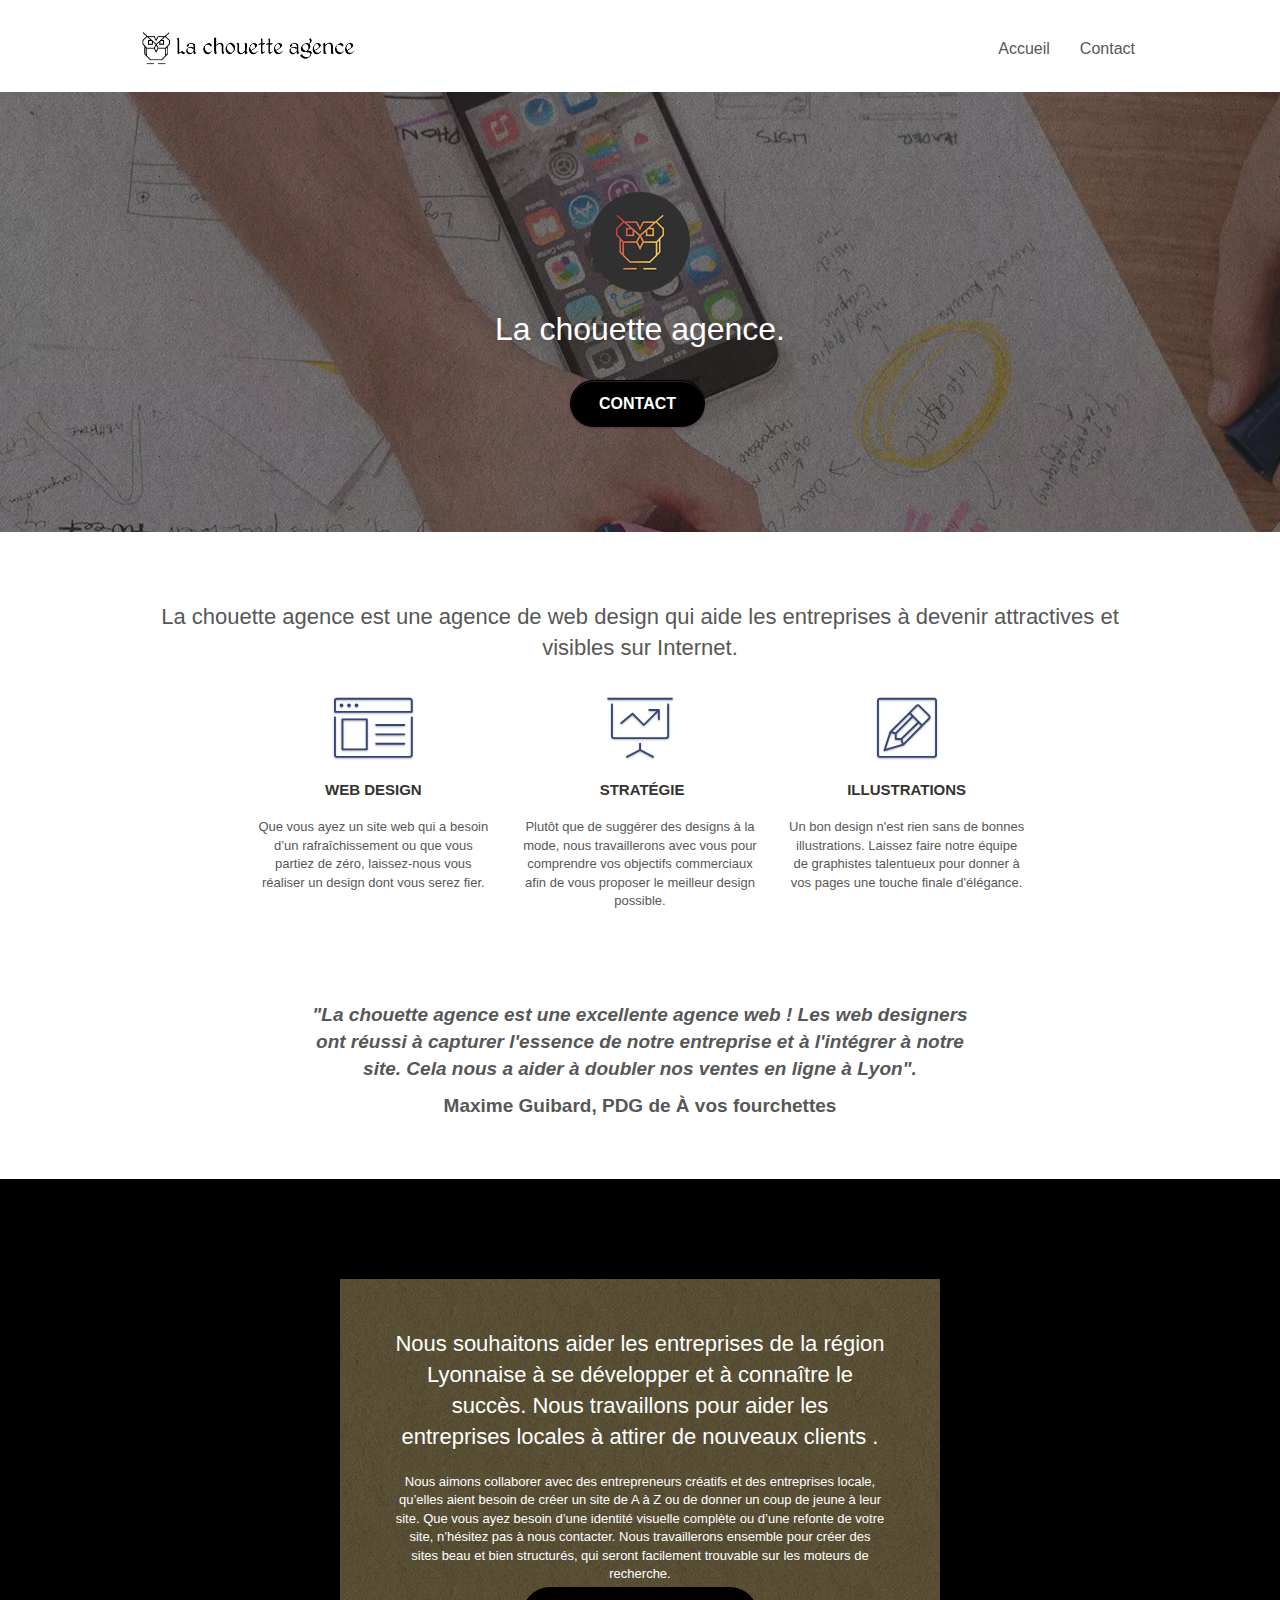
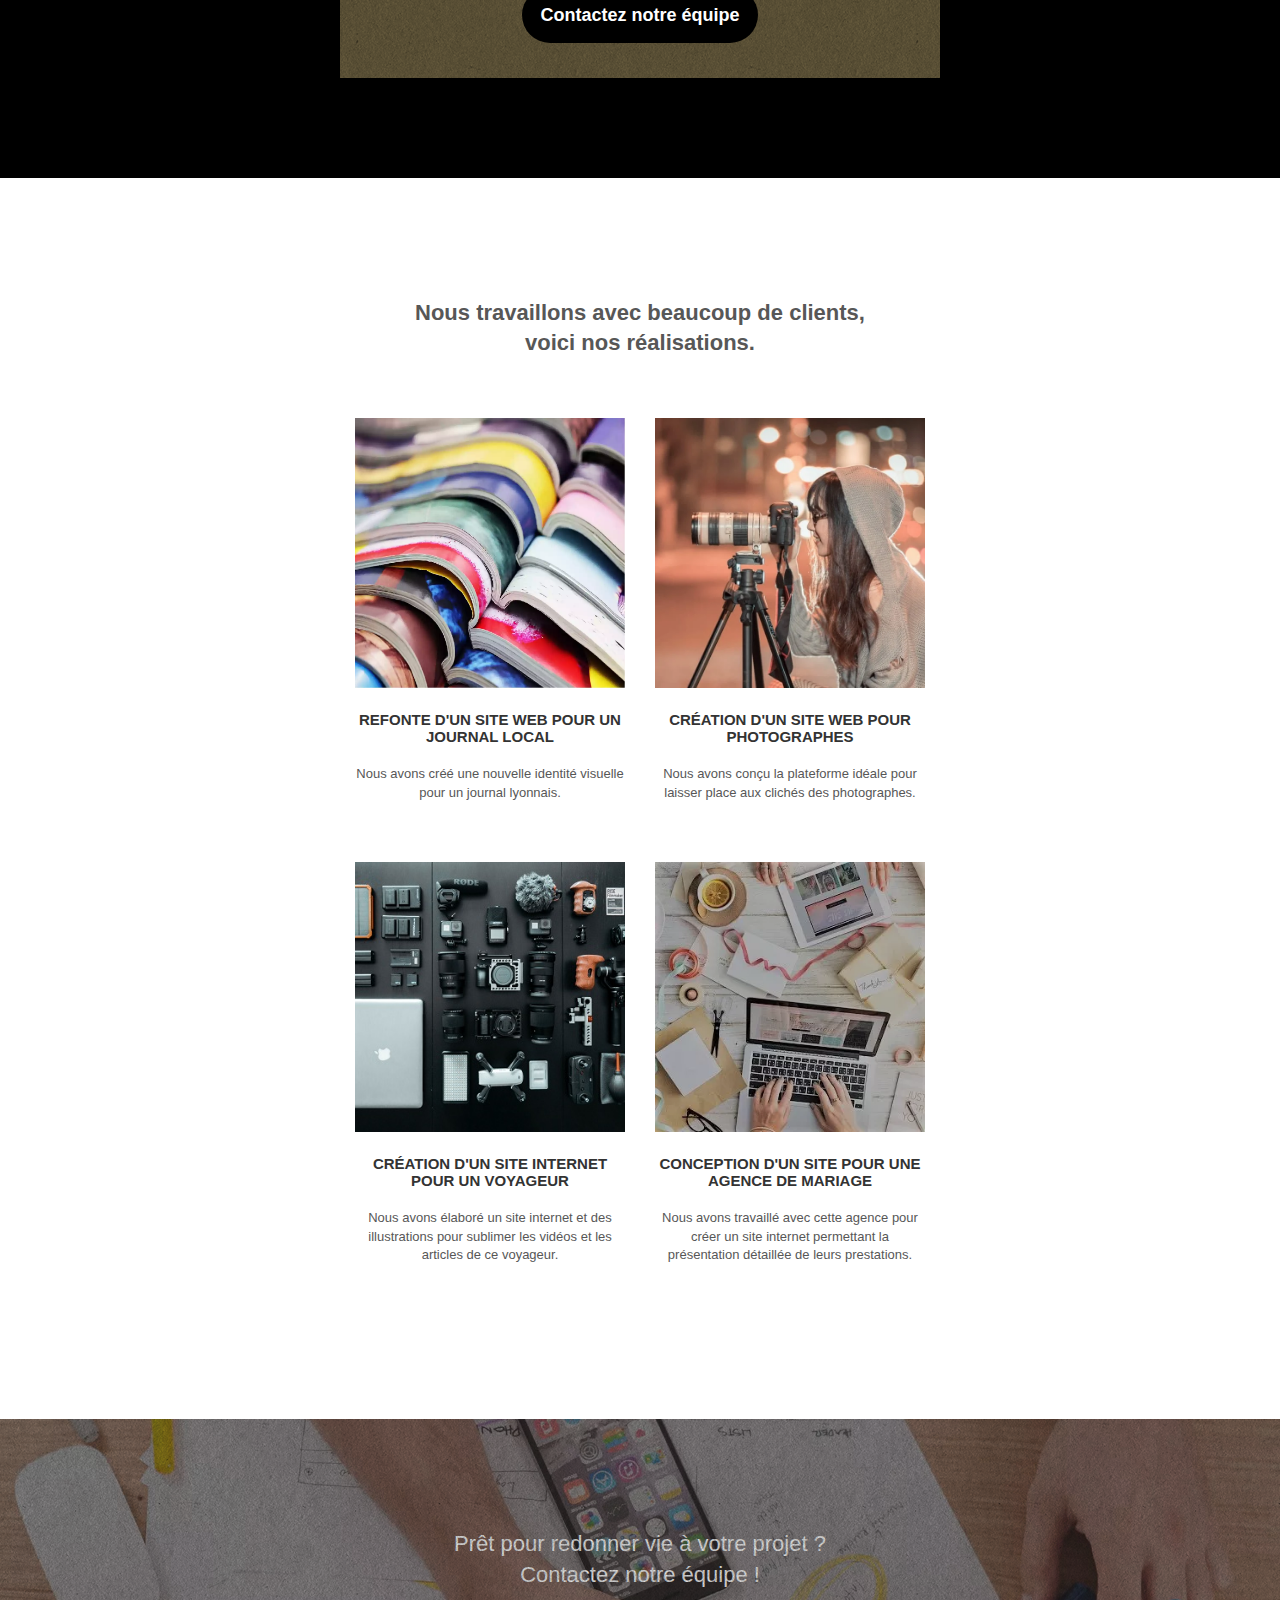
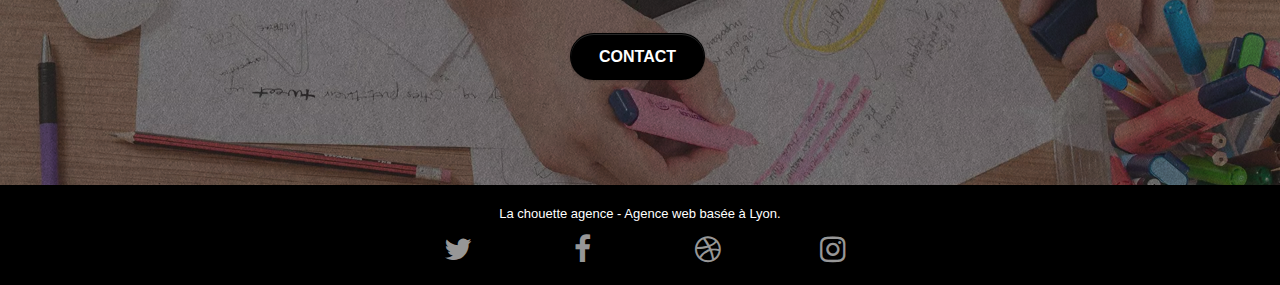
==== commit d783ada4: "changement titre" ====
--- a/index.html
+++ b/index.html
@@ -122,8 +122,8 @@
 	<div class="row">
 		<div class="col-sm-12 text-center">
 		<p class="slogan">
-			La chouette agence est une agence de web design qui aide les
-			entreprises à devenir attractives et visibles sur Internet.
+			<h2>La chouette agence est une agence de web design qui aide les
+			entreprises à devenir attractives et visibles sur Internet.</h2>
 		</p>
 		</div>
 	</div>
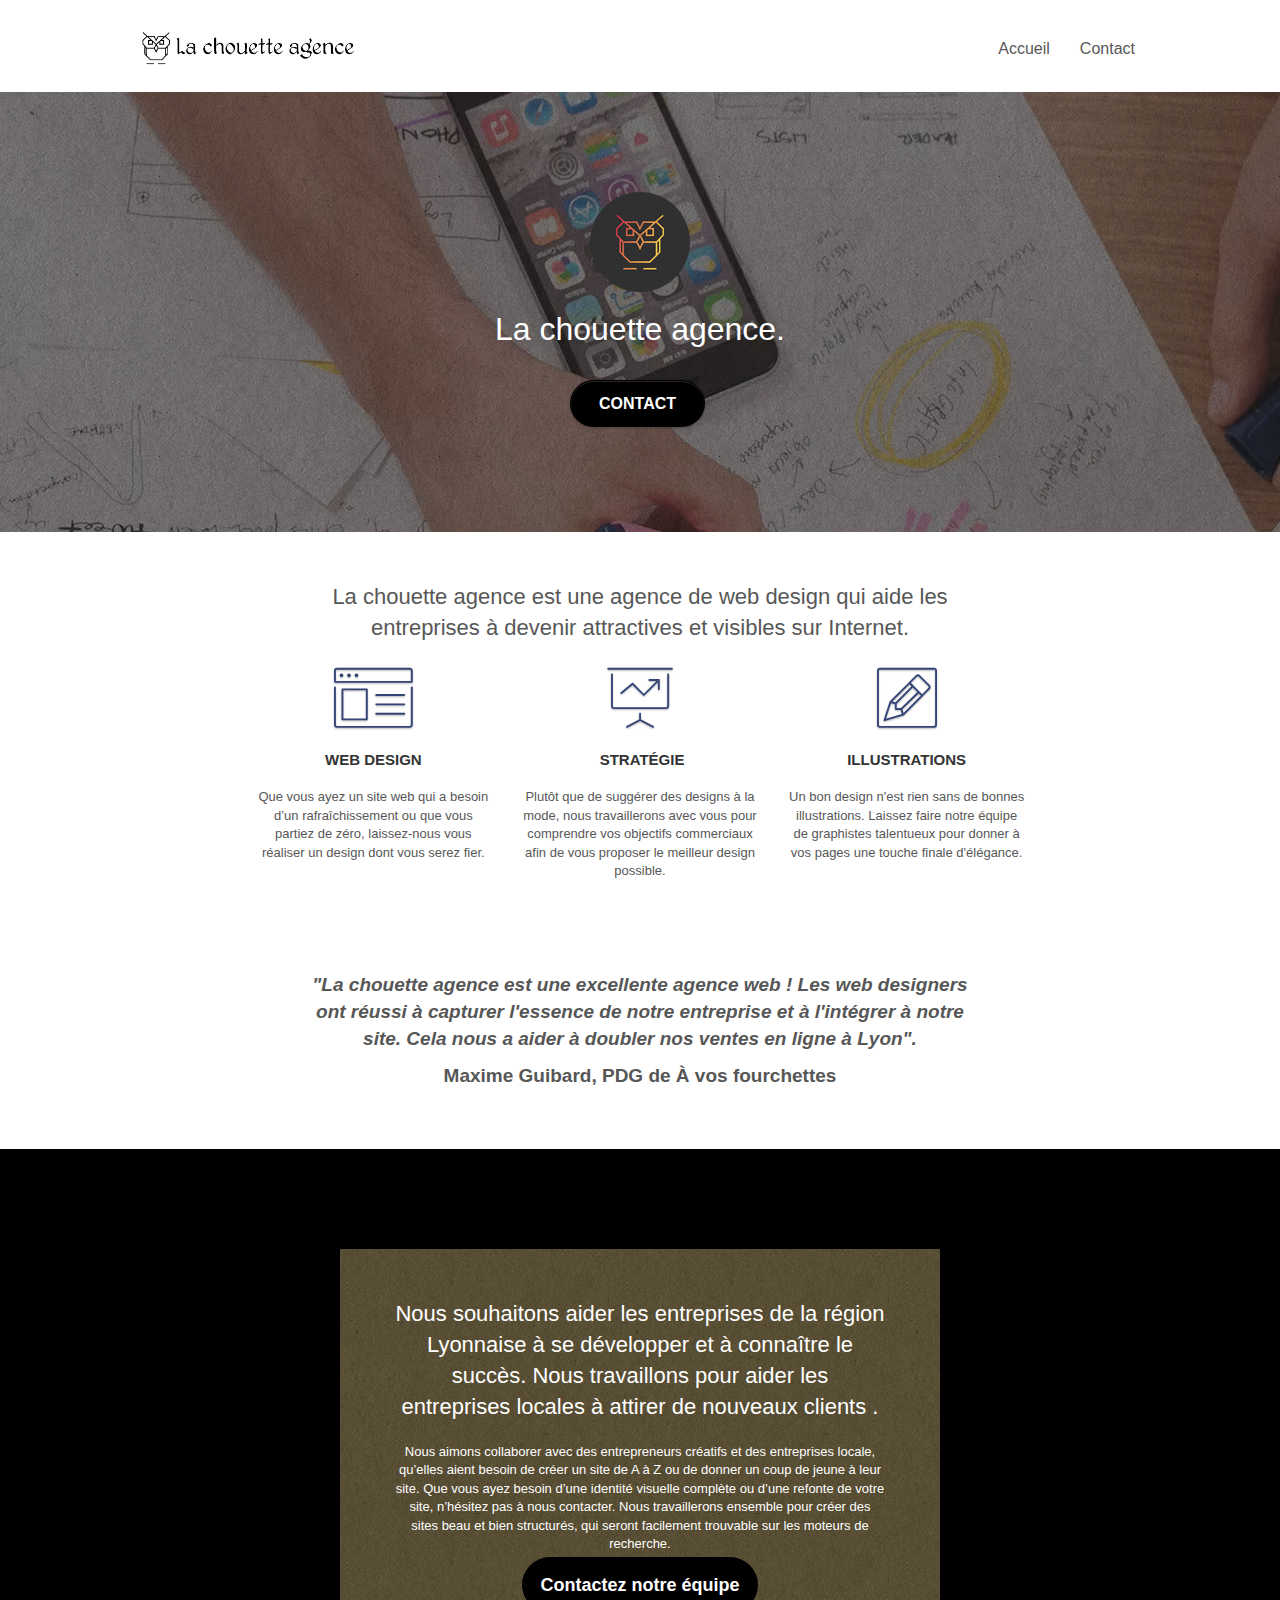
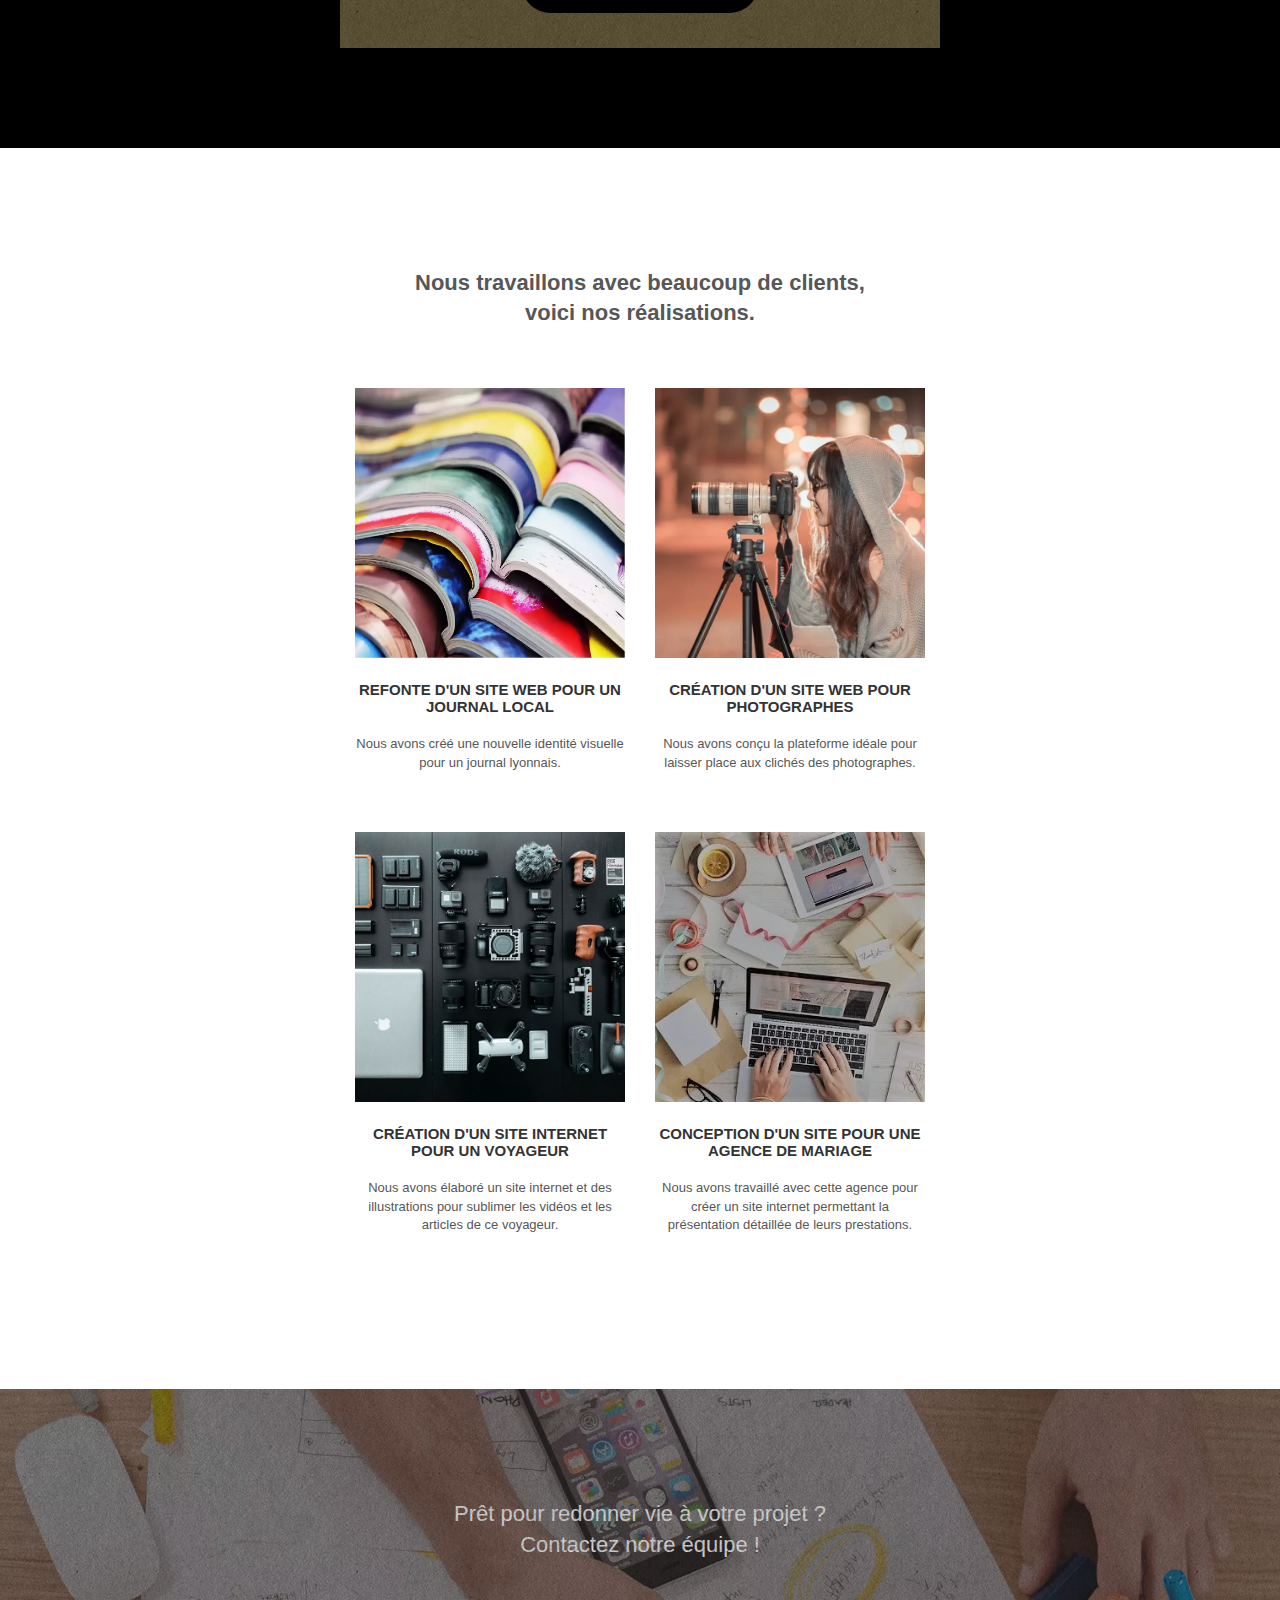
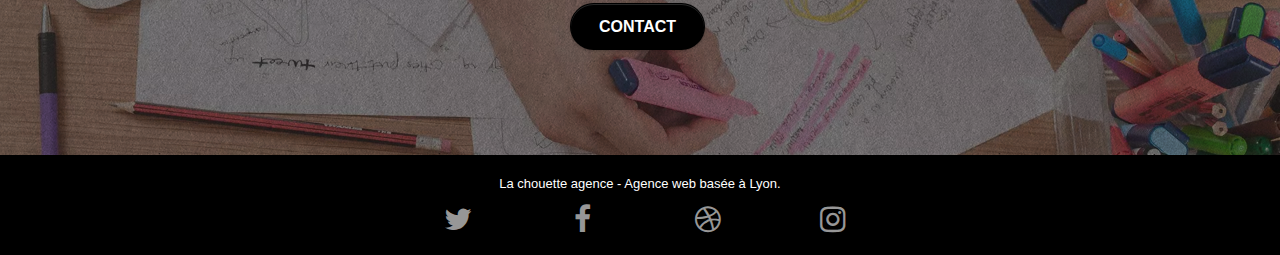
==== commit 16121063: "h2 modif" ====
--- a/index.html
+++ b/index.html
@@ -121,10 +121,9 @@
 	<div class="container bloc-md">
 	<div class="row">
 		<div class="col-sm-12 text-center">
-		<p class="slogan">
-			<h2>La chouette agence est une agence de web design qui aide les
+	
+			<h2 class="slogan">La chouette agence est une agence de web design qui aide les
 			entreprises à devenir attractives et visibles sur Internet.</h2>
-		</p>
 		</div>
 	</div>
 	<div class="row voffset-lg med-width-whitespace">
